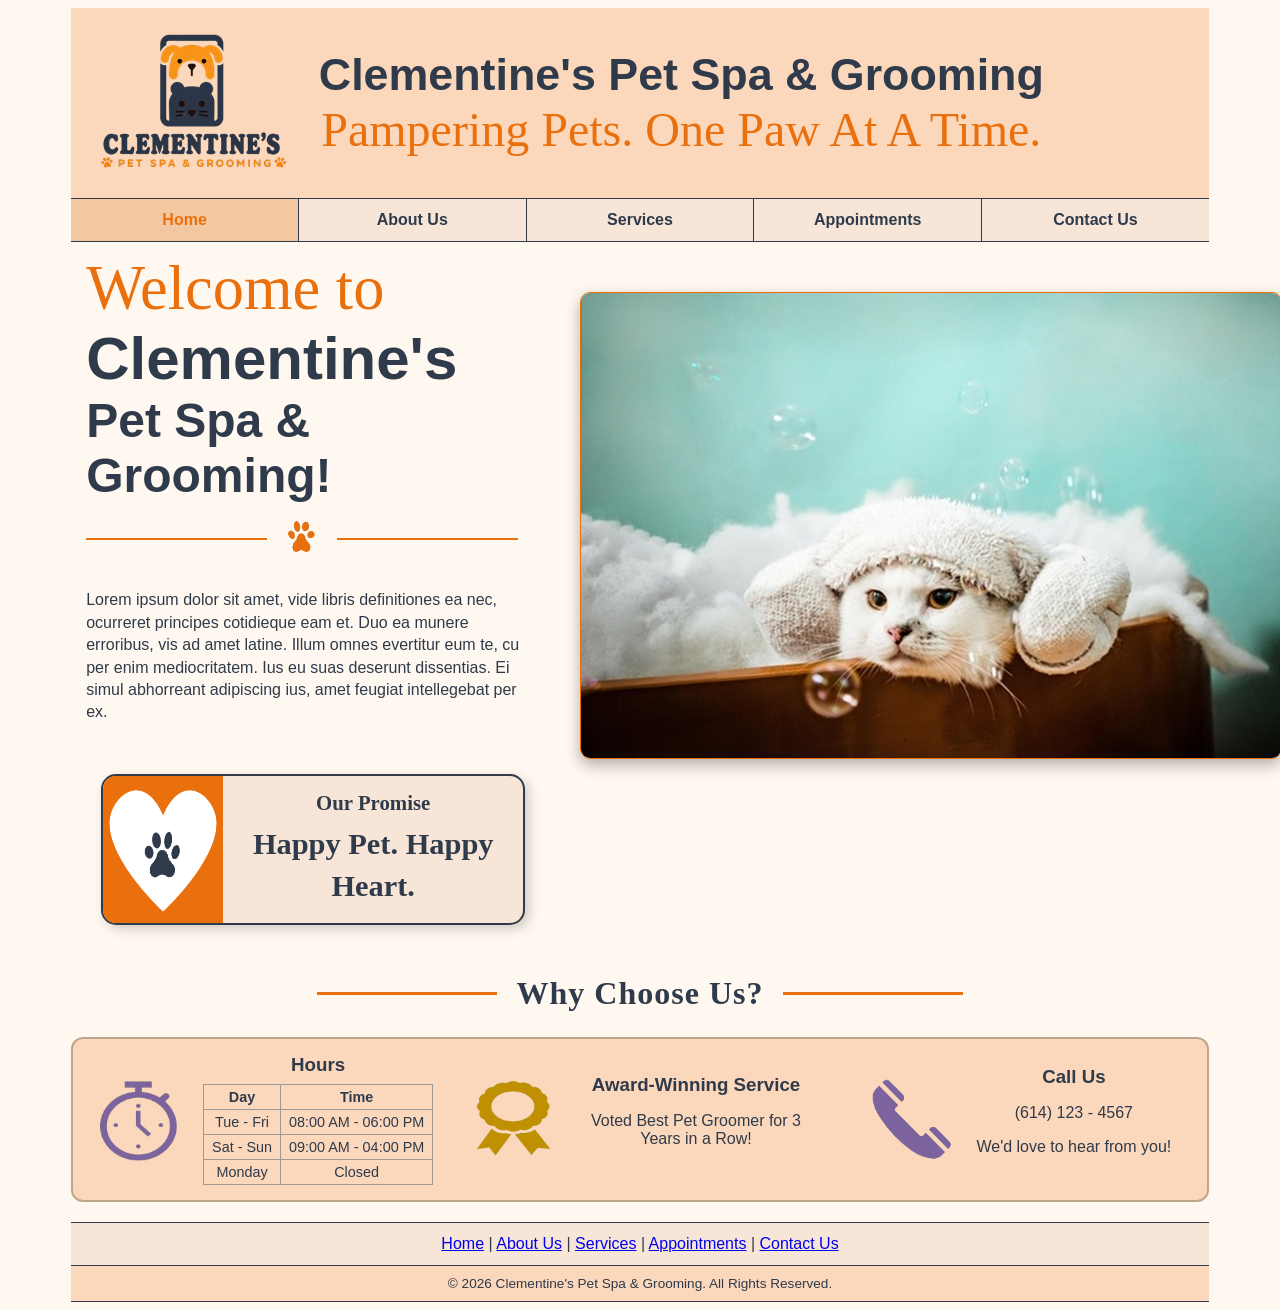
==== index.html @ 8df709b5 "Initial Commit" ====
<!doctype html>
<html lang="en">

<head>
	<meta charset="utf-8">
	<title>Clementine's Pet Spa & Grooming</title>
	
	<link rel="stylesheet" href="stylesheet.css">
	
	<style>
	
		.promise {
			border-radius: 15px;
			box-shadow: 4px 4px 12px rgba(0, 0, 0, 0.18);
		}


		.welcome > article img {
		    border: 1px solid #ea700d;

			border-radius: 10px;
			box-shadow: 0 6px 15px rgba(0, 0, 0, 0.3);
		}
		
		.section-divider h2 {
			letter-spacing: 1px;
		}

	
	</style>
</head>

<body>
	
	<div id="container">
	
	<!-- Header -->
	
	<header>
		
		<img src="images/logo.png"
			alt="Clementine's Pet Spa & Grooming logo" class="logo">
	
		<div>
		
			<h1>Clementine's Pet Spa & Grooming</h1>
		
		
			<p>Pampering Pets. One Paw At A Time.</p>
		
		</div>
		
    </header>
	
	<!-- Top Navigation-->
    <nav>
	
		<ul>
			<li><a href="#" id="current-page">Home</a></li>
			
			<li><a href="about.html">About Us</a></li>
			
			<li><a href="services.html">Services</a></li>
			
			<li><a href="appointments.html">Appointments</a></li>
			
			<li><a href="contact.html">Contact Us</a></li>
		</ul>
	
			
			
	</nav>
	
	<!-- Main Content -->
    <main>
		
		<!-- Welcome Section-->
		
		<section class="welcome">
		
		<div>
		
			<article>
		
				<h2>
					<span class="welcome-text">Welcome to</span><br>
					<span class="primary-text business-name">Clementine's</span><br> 
					Pet Spa & Grooming!
				
				</h2>
				
				<div class="welcome-divider">
				
					<div class="divider-line"></div>
					
						<img src="images/paw-icon.png"
							alt="Paw print">
							
					<div class="divider-line"></div>

				</div>
		
				<p>
					Lorem ipsum dolor sit amet, vide libris definitiones ea nec, ocurreret principes cotidieque eam et. 
					Duo ea munere erroribus, vis ad amet latine. Illum omnes evertitur eum te, cu per enim mediocritatem. 
					Ius eu suas deserunt dissentias. Ei simul abhorreant adipiscing ius, amet feugiat intellegebat per ex.
				</p>
			</article>
			
				<!-- Our Promise -->
				
			<article class="promise">
			
				<img src="images/heart-paw-icon.png"
					alt="Heart paw icon">
			
				<div>
					<h3 class="primary-text">Our Promise</h3>
		
					<p class="primary-text">
						Happy Pet. Happy Heart.
					</p>
					
				</div>
				
			</article>
			
		</div>
			
			<article>
			
				<img src="images/home-hero.jpg"
					alt="Cat relaxing in a spa towel">
			
			</article>
		
		</section>
		
		<!-- Why Choose Us -->
		
		<section class="why-choose">
		
		<div class="section-divider">
		
			<div class="section-line"></div>
			
			<h2 class="primary-text">Why Choose Us?</h2>
			
			<div class="section-line"></div>
			
		</div>
			
			<div class="features">
			
			<article class="feature">
			
				<img src="images/hours-icon.png"
					alt="Business hours icon">
					
				<div class="feature-content">
			
				<h3 class="primary-text">Hours</h3>
				
				
				<table>
					<tr>
						<th>Day</th>
						<th>Time</th>
					</tr>
					
					<tr>
						<td>Tue - Fri</td>
						<td>08:00 AM - 06:00 PM</td>
					</tr>
					
					<tr>
						<td>Sat - Sun</td>
						<td>09:00 AM - 04:00 PM</td>
					</tr>
					
					<tr>
						<td>Monday</td>
						<td>Closed</td>
					</tr>
				</table>
				</div>
					
			</article>
			
			<article class="feature">
			
				<img src="images/awards-icon.png"
					alt="Award ribbon icon">
					
				<div class="feature-content">
				
				<h3 class="primary-text">Award-Winning Service</h3>
				
				<p>Voted Best Pet Groomer for 3 Years in a Row!</p>
				
				</div>
				
			</article>
			
			<article class="feature">
			
				<img src="images/phone-icon.png"
					alt="Phone icon">
					
				<div class="feature-content">
				
				<h3 class="primary-text">Call Us</h3>
				
				<p>(614) 123 - 4567</p>
				
				<p>We'd love to hear from you!</p>
				
				</div>
				
			</article>
			
			</div>
			
		</section>

    </main>
	
	<!--Footer/Bottom Navigation-->
    <footer>
	
		<p>

			<a href="index.html" class="active">Home</a> |

			<a href="about.html">About Us</a> |

			<a href="services.html">Services</a> |

			<a href="appointments.html">Appointments</a> |

			<a href="contact.html">Contact Us</a>

        </p>
		
		<p>&copy; 2026 Clementine's Pet Spa & Grooming. All Rights Reserved.</p>

    </footer>
	
	</div>

</body>

</html>
---- stylesheet.css ----
@charset "utf-8";

/* ==== Home Page ==== */

/* Body */

body {
	background-color: #fff8f0;
	color: #2f3a4a;
	font-family: Arial, Helvetica, sans-serif;
}

/* Header*/

header {
	background-color: #fbd7bb;
	text-align: center;
	display: flex;
	align-items: center;
	padding: 20px;
}

header div {
	display: flex;
	flex: .85;
	text-align: center;
	flex-direction: column;
}
header h1 {
	margin: 0;
	font-family: Elephant, Georgia, sans-serif;
	font-size: 2.8em;
	color: #2f3a4a;
}

header p {
	margin: 2px 0 0 0;
	font-family: "Freestyle Script", "Brush Script MT", cursive;
	font-size: 3em;
	color: #ea700d;
}
.logo {
    margin-right: 15px;
    flex-shrink: 0;
}



/* Navigation*/

nav {
    background-color: #f7e6d7;
    border: 1px solid #2f3a4a;
    border-left: none;
    border-right: none;
}

nav ul {
    list-style-type: none;
    margin: 0;
    padding: 0;

    display: flex;
}

nav ul li {
    flex: 1;
    border-right: 1px solid #2f3a4a;
}

nav ul li:last-child {
    border-right: none;
}

nav ul li a {
    display: block;
	width: 100%;
	
	box-sizing: border-box;

    padding: 12px;

    text-align: center;
    text-decoration: none;

    color: #2f3a4a;
    font-weight: bold;
	
	transition: background-color 0.2s ease,
                color 0.2s ease;
}

nav ul li a:hover,
#current-page {
    background-color: #f3c7a2;
    color: #ea700d;
}




/* Main layout*/

#container {
	width: 90%;
	max-width: 1300px;
	margin: 0 auto;
}

.primary-text {
    color: #2f3a4a;
}

.welcome {
	display: flex;
	justify-content: space-between;
	align-items: flex-start;
	gap: 40px;
	margin-left: 15px;
	
}

.welcome div {
	flex: 1;
}

.welcome > article img {
	display: block;
	margin-top: 50px;
	margin-right: 15px;

}

.welcome h2 {
	margin-top: 10px;
	
	margin-bottom: 10px;
	color: #2f3a4a;
	font-family: Elephant, Georgia, sans-serif;
	font-size: 3em;
	line-height: 1.15;
	
}

.welcome-text {
	font-family: "Freestyle Script", "Brush Script MT", cursive;
	font-size: 1.3em;
	color: #ea700d;
	font-weight: normal;
}

.business-name {
	font-size: 1.25em;
	
}

.welcome-divider {
	display: flex;
	align-items: center;
	justify-content: center;
	margin-bottom: 25px;
	width: 95%;
}
.divider-line{
	flex: 1;
	height: 2px;
	background-color: #ea700d;
}
.welcome-divider img {
	width: 60px;
	height: auto;
	margin: 0 5px;
}

.welcome p {
	line-height: 1.4;
	margin-bottom: 50px;
	
}
.welcome > div > article:first-child p {
	max-width: 100%;
}

.promise {
	display: flex;
	align-items: stretch;
	
	width: 420px;
	border: 2px solid #2f3a4a;
	border-radius: 12px;
	overflow: hidden;
	background-color: #f7e6d7;
	margin: 15px;
}
.promise img {
	width:120px;
	height: auto;
	object-fit:fill;
	display: block;
}

.promise div {
	flex: 1;
	text-align: center;
	padding: 15px;
}

.promise h3 {
	margin: 0 0 8px;

	font-family: Georgia, serif;
	font-size: 1.3em;
}
.promise p {
    margin: 0;
    
    font-family: "Freestyle Script", "Brush Script MT", cursive;
    font-size: 1.9em;
	font-weight: bold;
}

.section-divider {
    display: flex;
    align-items: center;
    justify-content: center;

    gap: 20px;

    margin: 35px 0 25px;
	
}

.section-divider h2 {
    margin: 0;

    color: #2f3a4a;

    font-family: Elephant, Georgia, serif;

    font-size: 2em;
}
.section-line {
    width: 180px;
    height: 3px;

    background-color: #ea700d;

    flex: 0 0 180px;
}

.section-divider .divider-line {
    width: 80px;
}

.features {
	display: flex;
	
	border: 2px solid #bfa58a;
	border-radius: 12px;
	
	background: #fbd7bb;
	
	overflow: hidden;
	
	margin-bottom: 20px;
}

.feature {
	flex: 1;
	
	display:flex;
	justify-content: center;
	align-items: center;
	
	padding: 15px;
	
}

.feature-content {
  
	text-align: center;
}

.feature img {
    width: 100px;
    height: auto;

    margin-right: 12px;

    flex-shrink: 0;
}

.feature h3 {
    margin: 0 0 8px;
}

.feature table {
	border-collapse: collapse;
	font-size: 0.9em;
	margin: 8px auto 0;
}

.feature th,
.feature td {
    border: 1px solid #9a9a9a;
	padding: 4px 8px;
}
/* Footer*/

footer p:first-child {
	background-color: #f7e6d7;
	text-align: center;
	border-top: 1px solid #2f3a4a;
	border-bottom: 1px solid #2f3a4a;
	
	padding: 12px 0;
	
	margin: 0;
}
footer p:last-child {
    border-bottom: 1px solid #2f3a4a;

    text-align: center;

    padding: 10px 0;

    margin: 0;

    font-size: .85em;
	background-color: #fbd7bb;
}

/* ==== About Us/Services Page ==== */

.about,
.services {
	display: flex;
	justify-content: space-between;
	align-items: flex-start;
	gap: 40px;
	margin: 15px;
}

.about div,
.services div {
	flex: 1;
}

.about > article img,
.services > article img {
	display: block;
	margin-right: 15px;
	margin-top: 15px;
}

.about h2,
.services h2 {
	margin-top: 10px;
	margin-bottom: 10px;
	
	color: #2f3a4a;
	font-family: Elephant, Georgia, sans-serif;
	font-size: 3em;
	line-height: 1.15;
}

.about .welcome-divider,
.services .welcome-divider {
	width: 50%;
	margin-bottom: -50px;
	margin-top: -10px;
}

.services .welcome-divider {
	width: 57%
}

.about h3,
.services h3 {
	color: #ea700d;
	font-family: "Freestyle Script", "Brush Script MT", cursive;
	font-size: 3em;
	font-weight: normal;
	
	margin-bottom: 20px;
}

.about p,
.services p {
	line-height: 1.5;
	max-width: 90%;
	margin-bottom: -10px;
	margin-top: 35px;
}

.about ul,
.services ul {
	line-height: 2;
	margin-bottom: 20px;
	font-weight: bold;
}

.services h4 {
	margin-top: 50px;
	font-size: 1.3em;
}

/* ==== Appointments Page ==== */

.appointments {
    display: flex;
    justify-content: space-between;
    align-items: flex-start;

    gap: 40px;

    margin: 15px;
}

.appointments div {
    flex: 1;
}

.appointments h2 {
    margin-top: 10px;
    margin-bottom: 10px;

    color: #2f3a4a;
    font-family: Elephant, Georgia, serif;
    font-size: 3em;
    line-height: 1.15;
}

.appointments .welcome-divider {
	width: 74%;
	margin-bottom: -60px;
	margin-top: -10px;
}

.appointments h3 {
    color: #ea700d;
    font-family: "Freestyle Script", "Brush Script MT", cursive;
    font-size: 3.5em;
    font-weight: normal;

    margin-bottom: 25px;
}

.appointments p {
	line-height: 1.5;
	max-width:80%;
	margin-bottom: 30px;
}

.appointment-right {
	display: flex;
	flex-direction: column;
	align-items: center;
}
.appointment-right img {
    display: block;
    margin-bottom: 20px;
}

.how-it-works {
    width: 250px;

    padding: 15px;

    border: 2px solid #2f3a4a;
    border-radius: 12px;
	
	margin-right: -100px;
	margin-bottom: 40px;

    background-color: #f7e6d7;
}
.how-it-works h4 {
    margin-top: -10px;
    margin-bottom: 15px;

    text-align: center;

    color: #ea700d;

    font-family: "Freestyle Script", "Brush Script MT", cursive;
    font-size: 2.5em;
    font-weight: normal;
}
.how-it-works ol {
    padding-left: 20px;
    line-height: 1.8;
}

.form-row {
    display: flex;
    gap: 10px;

    margin-bottom: -20px;
}

.form-row p {
    flex: 1;
}

/* ==== Contact Us Page ==== */

.contact {
    display: flex;
    justify-content: space-between;
    align-items: flex-start;

    gap: 40px;

    margin: 15px;
}

.contact div {
    flex: 1;
}

.contact h2 {
    margin-top: 10px;
    margin-bottom: 10px;

    color: #2f3a4a;
    font-family: Elephant, Georgia, serif;
    font-size: 3em;
    line-height: 1.15;
}

.contact .welcome-divider {
	width: 50%;
	margin-bottom: -50px;
	margin-top: -10px;
}

.contact h3 {
    color: #ea700d;
    font-family: "Freestyle Script", "Brush Script MT", cursive;
    font-size: 3.5em;
    font-weight: normal;

    margin-bottom: 25px;
}
.contact p {
	line-height: 1.5;
	max-width:80%;
	margin-bottom: 30px;
}

.contact dl {
    margin-top: 30px;
}

.contact dt {
    display: flex;
    align-items: center;

    font-weight: bold;
    color: #2f3a4a;

    margin-top: 20px;
}

.contact dt img {
    width: 30px;
    height: auto;

    margin-right: 15px;

    flex-shrink: 0;
}

.contact dt img.small-icon {
    width: 45px;
	margin-left: -15px;
}

.contact dd {
    margin-left: 45px;
    margin-bottom: 20px;

    line-height: 1.5;
}
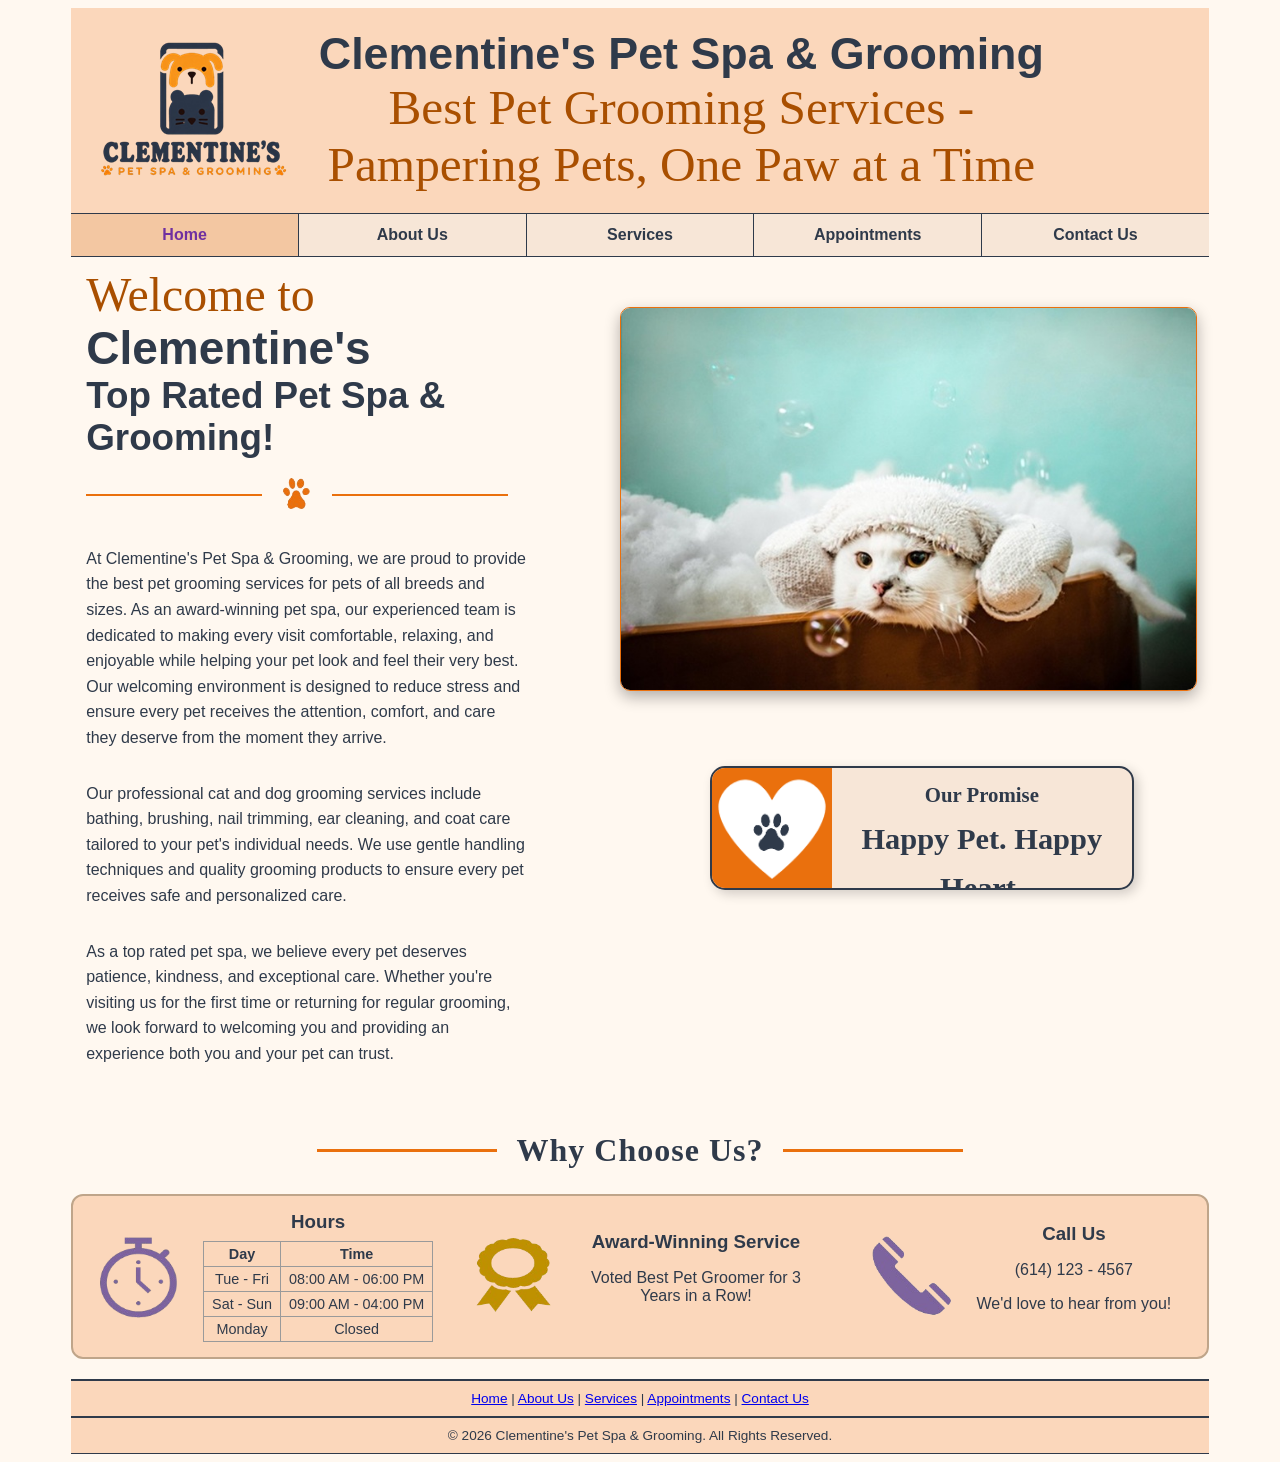
==== commit 9bafa89f: "Commit to test Replaced placeholder text and added content and responsiveness for different screen s" ====
--- a/index.html
+++ b/index.html
@@ -3,7 +3,11 @@
 
 <head>
 	<meta charset="utf-8">
-	<title>Clementine's Pet Spa & Grooming</title>
+	<meta name="viewport" content="width=device-width, initial-scale=1.0">
+	
+	<title>Clementine's - Best Pet Grooming Services</title>
+	
+	<meta name="description" content="Discover the best pet grooming services at Clementine's Pet Spa & Grooming with professional care for every pet.">
 	
 	<link rel="stylesheet" href="stylesheet.css">
 	
@@ -15,11 +19,10 @@
 		}
 
 
-		.welcome > article img {
-		    border: 1px solid #ea700d;
-
+		.hero-image img {
+			border: 1px solid #ea700d;
 			border-radius: 10px;
-			box-shadow: 0 6px 15px rgba(0, 0, 0, 0.3);
+			box-shadow: 0 6px 15px rgba(0,0,0,.3);
 		}
 		
 		.section-divider h2 {
@@ -36,24 +39,23 @@
 	
 	<!-- Header -->
 	
-	<header>
+	<header role="banner">
 		
 		<img src="images/logo.png"
-			alt="Clementine's Pet Spa & Grooming logo" class="logo">
+			alt="Clementine's Top Rated Pet Spa & Grooming logo" class="logo">
 	
 		<div>
 		
-			<h1>Clementine's Pet Spa & Grooming</h1>
-		
-		
-			<p>Pampering Pets. One Paw At A Time.</p>
-		
+			<h1>Clementine's Pet Spa & Grooming<br>
+				<span>Best Pet Grooming Services - Pampering Pets, One Paw at a Time</span>
+			</h1>
+						
 		</div>
 		
     </header>
 	
 	<!-- Top Navigation-->
-    <nav>
+    <nav role="navigation" aria-label="Primary Navigation">
 	
 		<ul>
 			<li><a href="#" id="current-page">Home</a></li>
@@ -72,20 +74,20 @@
 	</nav>
 	
 	<!-- Main Content -->
-    <main>
+    <main role="main">
 		
 		<!-- Welcome Section-->
 		
-		<section class="welcome">
-		
-		<div>
+		<section class="welcome" aria-labelledby="welcome-heading">
+		
+		<div class="welcome-left">
 		
 			<article>
 		
-				<h2>
+				<h2 id="welcome-heading">
 					<span class="welcome-text">Welcome to</span><br>
 					<span class="primary-text business-name">Clementine's</span><br> 
-					Pet Spa & Grooming!
+					 Top Rated Pet Spa & Grooming!
 				
 				</h2>
 				
@@ -101,13 +103,49 @@
 				</div>
 		
 				<p>
-					Lorem ipsum dolor sit amet, vide libris definitiones ea nec, ocurreret principes cotidieque eam et. 
-					Duo ea munere erroribus, vis ad amet latine. Illum omnes evertitur eum te, cu per enim mediocritatem. 
-					Ius eu suas deserunt dissentias. Ei simul abhorreant adipiscing ius, amet feugiat intellegebat per ex.
+					
+					At Clementine's Pet Spa & Grooming, we are proud to provide the best pet 
+					grooming services for pets of all breeds and sizes. As an award-winning pet spa, 
+					our experienced team is dedicated to making every visit comfortable, relaxing, 
+					and enjoyable while helping your pet look and feel their very best.
+					Our welcoming environment is designed to reduce stress and ensure every pet 
+					receives the attention, comfort, and care they deserve from the moment they arrive.
+
 				</p>
-			</article>
+					
+				<p>
+					Our professional cat and dog grooming services include bathing, brushing, nail trimming,
+					ear cleaning, and coat care tailored to your pet's individual needs. We use gentle handling
+					techniques and quality grooming products to ensure every pet receives safe and personalized care.
+				</p>
+				
+				<p>
+					As a top rated pet spa, we believe every pet deserves patience, kindness, and exceptional care. 
+					Whether you're visiting us for the first time or returning for regular grooming, we look forward
+					to welcoming you and providing an experience both you and your pet can trust.
+				</p>
+				
+				
+				
+				
+			</article>
+		
+		</div>
+		
+		<div class="welcome-right">
+		
+		<article class="hero-image">
+			
+				<img src="images/home-hero.jpg"
+					alt="Cat relaxing in a spa towel">
+			
+			</article>
+			
+		
 			
 				<!-- Our Promise -->
+				
+		
 				
 			<article class="promise">
 			
@@ -124,27 +162,22 @@
 				</div>
 				
 			</article>
-			
-		</div>
-			
-			<article>
-			
-				<img src="images/home-hero.jpg"
-					alt="Cat relaxing in a spa towel">
-			
-			</article>
+		</div>
+		
+			
+			
 		
 		</section>
 		
 		<!-- Why Choose Us -->
 		
-		<section class="why-choose">
+		<section class="why-choose" aria-labelledby="why-choose-heading">
 		
 		<div class="section-divider">
 		
 			<div class="section-line"></div>
 			
-			<h2 class="primary-text">Why Choose Us?</h2>
+			<h2 id="why-choose-heading" class="primary-text">Why Choose Us?</h2>
 			
 			<div class="section-line"></div>
 			
@@ -226,11 +259,13 @@
     </main>
 	
 	<!--Footer/Bottom Navigation-->
-    <footer>
+    <footer role="contentinfo">
+	
+		<nav aria-label="Footer Navigation">
 	
 		<p>
 
-			<a href="index.html" class="active">Home</a> |
+			<a href="index.html">Home</a> |
 
 			<a href="about.html">About Us</a> |
 
@@ -241,6 +276,7 @@
 			<a href="contact.html">Contact Us</a>
 
         </p>
+		</nav>
 		
 		<p>&copy; 2026 Clementine's Pet Spa & Grooming. All Rights Reserved.</p>
 
--- a/stylesheet.css
+++ b/stylesheet.css
@@ -33,11 +33,13 @@
 	color: #2f3a4a;
 }
 
-header p {
+header span {
 	margin: 2px 0 0 0;
 	font-family: "Freestyle Script", "Brush Script MT", cursive;
-	font-size: 3em;
-	color: #ea700d;
+	font-size: 1.1em;
+	font-weight: normal;
+	color: #A94F00;
+	
 }
 .logo {
     margin-right: 15px;
@@ -93,7 +95,7 @@
 nav ul li a:hover,
 #current-page {
     background-color: #f3c7a2;
-    color: #ea700d;
+    color: #7030A0;
 }
 
 
@@ -124,10 +126,12 @@
 	flex: 1;
 }
 
-.welcome > article img {
+.hero-image img{
 	display: block;
 	margin-top: 50px;
 	margin-right: 15px;
+	margin-left: 50px;
+	max-width:90%;
 
 }
 
@@ -137,7 +141,7 @@
 	margin-bottom: 10px;
 	color: #2f3a4a;
 	font-family: Elephant, Georgia, sans-serif;
-	font-size: 3em;
+	font-size: 2.3em;
 	line-height: 1.15;
 	
 }
@@ -145,7 +149,7 @@
 .welcome-text {
 	font-family: "Freestyle Script", "Brush Script MT", cursive;
 	font-size: 1.3em;
-	color: #ea700d;
+	color: #A94F00;
 	font-weight: normal;
 }
 
@@ -173,8 +177,9 @@
 }
 
 .welcome p {
-	line-height: 1.4;
-	margin-bottom: 50px;
+	line-height: 1.6;
+	margin-bottom: 30px;
+	font-size: 1rem;
 	
 }
 .welcome > div > article:first-child p {
@@ -185,12 +190,15 @@
 	display: flex;
 	align-items: stretch;
 	
+	
 	width: 420px;
+	height: 120px;
 	border: 2px solid #2f3a4a;
 	border-radius: 12px;
 	overflow: hidden;
 	background-color: #f7e6d7;
-	margin: 15px;
+	margin: 75px;
+	margin-left: 140px;
 }
 .promise img {
 	width:120px;
@@ -351,6 +359,10 @@
 	display: block;
 	margin-right: 15px;
 	margin-top: 15px;
+	
+	border: 1px solid #ea700d;
+	border-radius: 10px;
+	box-shadow: 0 6px 15px rgba(0,0,0,.3);
 }
 
 .about h2,
@@ -377,7 +389,7 @@
 
 .about h3,
 .services h3 {
-	color: #ea700d;
+	color: #A94F00;
 	font-family: "Freestyle Script", "Brush Script MT", cursive;
 	font-size: 3em;
 	font-weight: normal;
@@ -387,9 +399,9 @@
 
 .about p,
 .services p {
-	line-height: 1.5;
+	line-height: 1.6;
 	max-width: 90%;
-	margin-bottom: -10px;
+	margin-bottom:30px;
 	margin-top: 35px;
 }
 
@@ -422,6 +434,482 @@
 }
 
 .appointments h2 {
+    margin-top: 25px;
+    margin-bottom: 10px;
+
+    color: #2f3a4a;
+    font-family: Elephant, Georgia, serif;
+    font-size: 2.5em;
+    line-height: 1.15;
+}
+
+.appointments .welcome-divider {
+	width: 93%;
+	margin-bottom: -60px;
+	margin-top: -10px;
+}
+
+.appointments h3 {
+    color: #A94F00;
+    font-family: "Freestyle Script", "Brush Script MT", cursive;
+    font-size: 3.5em;
+    font-weight: normal;
+
+    margin-bottom: 25px;
+}
+
+.appointments p {
+	line-height: 1.6;
+	max-width:80%;
+	margin-bottom: 30px;
+}
+
+.appointment-right {
+	display: flex;
+	flex-direction: column;
+	align-items: center;
+}
+.appointment-right img {
+    display: block;
+    margin-bottom: 20px;
+	border: 1px solid #ea700d;
+	border-radius: 10px;
+	box-shadow: 0 6px 15px rgba(0,0,0,.3);
+}
+/* === How It Works Card === */
+
+.how-it-works {
+    width: 290px;
+
+    padding: 25px;
+
+    border: 2px solid #2f3a4a;
+    border-radius: 12px;
+	margin-top: 60px;
+	margin-right: -100px;
+	margin-bottom: 80px;
+	margin-left: -95px;
+
+    background-color: #f7e6d7;
+}
+.how-it-works h4 {
+    margin-top: -10px;
+    margin-bottom: 15px;
+	
+
+    text-align: center;
+
+    color: #A94F00;
+
+    font-family: "Freestyle Script", "Brush Script MT", cursive;
+    font-size: 2.5em;
+    font-weight: normal;
+}
+.how-it-works ol {
+    padding-left: 20px;
+    line-height: 1.6;
+	width: 100%;
+	font-weight: bold;
+	font: #2f3a4a;
+	
+}
+.how-it-works ol li {
+	margin-bottom: 10px;
+}
+/*=== Form CSS ===*/
+
+.form-columns {
+    display: flex;
+    gap: 45px;
+    margin-top: 20px;
+}
+
+.left-column,
+.right-column {
+    flex: 1;
+}
+
+/* Updated spacing for the appointment form layout*/
+.left-column p,
+.right-column p {
+	margin-bottom: 35px;
+}
+/*Letft and right form columns styling*/
+
+.right-column {
+	margin-left: 30px;
+}
+	
+.form-columns label {
+ 
+    font-weight: bold;
+}
+
+.date-time-row {
+    display: flex;
+    gap: 15px;
+}
+
+.date-time-row p {
+    flex: 1;
+}
+
+.pet-details {
+    display: flex;
+    align-items: flex-start;
+    gap: 74px;
+}
+.pet-weight {
+	margin-top: -5px;
+
+}
+
+.pet-weight input {
+    width: 120px;
+	height: 25px;
+
+}
+
+label {
+    display: block;
+    font-weight: bold;
+    margin-bottom: -20px;
+}
+textarea {
+    width: 100%;
+    min-height: 130px;
+	resize: none;
+}
+
+fieldset {
+	border: 1px solid #2f3a4a;
+	padding: 15px;
+	margin-top: 20px;
+	margin-bottom: 5px;
+	background-color: #FDEBDD;
+}
+
+legend {
+	font-weight: bold;
+	color: #2f3a4a;
+	padding: 0 8px;
+	
+}
+.right-column p:nth-child(3) {
+    margin-top: 50px;
+}
+
+.required-note {
+	font-size: 0.8em;
+	font-style: italic;
+	color: #2f3a4a;
+	margin-top: -15px;
+	margin-bottom: 30px;
+	margin-left: 8px;
+}
+.required-asterisk {
+	color: #A94F00;
+	font-weight: bold;
+}
+
+input[type="text"],
+input[type="email"],
+input[type="tel"],
+input[type="date"],
+input[type="time"],
+select,
+textarea {
+	
+	display: block;
+
+    width: 120%;
+
+    padding: 8px;
+
+    font-size: .95em;
+
+    font-family: Arial, sans-serif;
+
+    border: 1px solid #c9c9c9;
+
+    border-radius: 5px;
+
+    background: #fff;
+
+    color: #2f3a4a;
+
+    box-sizing: border-box;
+}
+
+input[type="date"],
+input[type="time"],
+select,
+textarea {
+	
+	display: block;
+
+    width: 100%;
+	
+
+    padding: 8px;
+
+    font-size: .95em;
+
+    font-family: Arial, sans-serif;
+
+    border: 1px solid #c9c9c9;
+
+    border-radius: 5px;
+
+    background: #fff;
+
+    color: #2f3a4a;
+
+    box-sizing: border-box;
+}
+input[type="number"],
+select,
+textarea {
+	
+	display: block;
+	
+	border: 1px solid #c9c9c9;
+
+    border-radius: 5px;
+
+    background: #fff;
+
+    color: #2f3a4a;
+
+    box-sizing: border-box;
+}
+	
+
+input:focus,
+select:focus,
+textarea:focus {
+    border-color: #ea700d;
+    outline: none;
+    box-shadow: 0 0 5px rgba(234, 112, 13, 0.3);
+}
+
+::placeholder {
+	color: #888;
+	font-style: italic;
+}
+
+select {
+	cursor: pointer;
+}
+
+.pet-type {
+    border: none;
+    padding: 0;
+    margin: 0 0 22px;
+}
+
+.pet-type legend {
+    font-weight: bold;
+    color: #2f3a4a;
+    margin-bottom: 8px;
+}
+/*Radio and checkbox*/
+
+input[type="radio"],
+input[type="checkbox"] {
+    display: inline-block;
+}
+.radio-group {
+    display: flex;
+    align-items: center;
+    gap: 12px;
+}
+input[type="radio"] {
+    width: auto;
+    margin: 0;
+}
+.radio-group label {
+	font-weight: normal;
+	margin-bottom: 0;
+}
+
+.text-reminders-checkbox {
+    display: flex;
+    align-items: center;
+    gap: 8px;
+}
+
+.text-reminders-checkbox label {
+    font-weight: normal;
+    margin-bottom: 0;
+	font-size: .9em;
+	max-width: 120%;
+}
+
+/*Updated submit button styling*/
+
+.submit-button input[type="submit"] {
+    background-color: #A94F00;
+    color: white;
+
+    border: none;
+    border-radius: 18px;
+
+    padding: 22px 34px;
+
+    font-size: 1em;
+    font-weight: bold;
+
+    cursor: pointer;
+
+    transition: background-color 0.3s ease,
+                transform 0.2s ease,
+                box-shadow 0.2s ease;
+}
+
+
+.submit-button input[type="submit"]:hover {
+    background-color: #c95f08;
+
+    box-shadow: 0 4px 10px rgba(0,0,0,.15);
+
+    transform: translateY(-2px);
+}
+
+.submit-button input[type="submit"]:active {
+    transform: translateY(0);
+}
+
+.submit-button {
+    text-align: right;
+    margin-top: 70px;
+	margin-left: -40px;
+}
+
+
+/*=== FAQ ===*/
+
+.FAQ{
+    margin:50px 20px;
+}
+
+.FAQ h4{
+    color:#A94F00;
+    font-family:"Freestyle Script","Brush Script MT",cursive;
+    font-size:3.5em;
+    font-weight:normal;
+    margin-bottom:80px;
+}
+
+.FAQ details{
+
+    background:#f7e6d7;
+    border:2px solid #2f3a4a;
+    border-radius:10px;
+
+    margin-bottom:15px;
+
+    overflow:hidden;
+
+    transition:.3s;
+}
+
+.FAQ details:hover{
+
+    box-shadow:0 4px 12px rgba(0,0,0,.15);
+	background:#fff7f0;
+    border-color:#ea700d;
+    transition:.25s;
+
+}
+
+.FAQ summary{
+
+    cursor:pointer;
+
+    padding:16px 20px;
+
+    font-size:1.05em;
+    font-weight:bold;
+
+    color:#2f3a4a;
+
+    list-style:none;
+
+}
+
+.FAQ summary::-webkit-details-marker{
+
+    display:none;
+
+}
+
+.FAQ summary::before{
+
+    content:"+";
+
+    color:#ea700d;
+
+    font-size:1.5em;
+
+    font-weight:bold;
+
+    margin-right:12px;
+
+}
+
+.FAQ details[open] summary::before{
+
+    content:"–";
+
+}
+.FAQ details[open]{
+
+    padding-bottom:10px;
+
+}
+
+.FAQ p{
+
+    padding:0 20px 18px 52px;
+
+    line-height:1.6;
+
+    margin:0;
+
+    max-width:100%;
+	
+    padding-top:15px;
+
+
+}
+.FAQ .welcome-divider {
+	width: 100%;
+	margin-bottom: -50px;
+	margin-top: -10px;
+}
+	
+
+
+	
+
+/* ==== Contact Us Page ==== */
+
+.contact {
+    display: flex;
+    justify-content: space-between;
+    align-items: flex-start;
+
+    gap: 40px;
+
+    margin: 15px;
+}
+
+.contact div {
+    flex: 1;
+}
+
+.contact h2 {
     margin-top: 10px;
     margin-bottom: 10px;
 
@@ -431,104 +919,6 @@
     line-height: 1.15;
 }
 
-.appointments .welcome-divider {
-	width: 74%;
-	margin-bottom: -60px;
-	margin-top: -10px;
-}
-
-.appointments h3 {
-    color: #ea700d;
-    font-family: "Freestyle Script", "Brush Script MT", cursive;
-    font-size: 3.5em;
-    font-weight: normal;
-
-    margin-bottom: 25px;
-}
-
-.appointments p {
-	line-height: 1.5;
-	max-width:80%;
-	margin-bottom: 30px;
-}
-
-.appointment-right {
-	display: flex;
-	flex-direction: column;
-	align-items: center;
-}
-.appointment-right img {
-    display: block;
-    margin-bottom: 20px;
-}
-
-.how-it-works {
-    width: 250px;
-
-    padding: 15px;
-
-    border: 2px solid #2f3a4a;
-    border-radius: 12px;
-	
-	margin-right: -100px;
-	margin-bottom: 40px;
-
-    background-color: #f7e6d7;
-}
-.how-it-works h4 {
-    margin-top: -10px;
-    margin-bottom: 15px;
-
-    text-align: center;
-
-    color: #ea700d;
-
-    font-family: "Freestyle Script", "Brush Script MT", cursive;
-    font-size: 2.5em;
-    font-weight: normal;
-}
-.how-it-works ol {
-    padding-left: 20px;
-    line-height: 1.8;
-}
-
-.form-row {
-    display: flex;
-    gap: 10px;
-
-    margin-bottom: -20px;
-}
-
-.form-row p {
-    flex: 1;
-}
-
-/* ==== Contact Us Page ==== */
-
-.contact {
-    display: flex;
-    justify-content: space-between;
-    align-items: flex-start;
-
-    gap: 40px;
-
-    margin: 15px;
-}
-
-.contact div {
-    flex: 1;
-}
-
-.contact h2 {
-    margin-top: 10px;
-    margin-bottom: 10px;
-
-    color: #2f3a4a;
-    font-family: Elephant, Georgia, serif;
-    font-size: 3em;
-    line-height: 1.15;
-}
-
 .contact .welcome-divider {
 	width: 50%;
 	margin-bottom: -50px;
@@ -536,50 +926,285 @@
 }
 
 .contact h3 {
-    color: #ea700d;
+    color: #A94F00;
+    font-family: "Freestyle Script", "Brush Script MT", cursive;
+    font-size: 3em;
+    font-weight: normal;
+
+    margin-bottom: 25px;
+}
+.contact p {
+	line-height: 1.6;
+	max-width:100%;
+	margin-bottom: 30px;
+}
+.contact-hero-image img {
+	border: 1px solid #ea700d;
+	border-radius: 10px;
+	box-shadow: 0 6px 15px rgba(0,0,0,.3);
+	
+	margin-top: 30px;
+	margin-left: 180px;
+}
+
+.contact dl {
+    margin-top: 30px;
+}
+
+.contact dt {
+    display: flex;
+    align-items: center;
+
+    font-weight: bold;
+    color: #2f3a4a;
+
+    margin-top: 20px;
+}
+
+.contact dt img {
+    width: 30px;
+    height: auto;
+
+    margin-right: 15px;
+
+    flex-shrink: 0;
+}
+
+.contact dt img.small-icon {
+    width: 45px;
+	margin-left: -15px;
+}
+
+.contact dd {
+    margin-left: 45px;
+    margin-bottom: 20px;
+
+    line-height: 1.5;
+}
+
+/*=== Careers ===*/
+
+.careers{
+
+    margin:60px auto;
+
+    padding:35px;
+
+    max-width:850px;
+
+    background:#f7e6d7;
+
+    border:2px solid #2f3a4a;
+
+    border-radius:12px;
+
+    box-shadow:4px 4px 12px rgba(0,0,0,.15);
+
+}
+
+.careers-heading{
+
+    display:flex;
+
+    justify-content:center;
+
+    align-items:center;
+
+    gap:12px;
+
+    margin-bottom:25px;
+	
+	
+}
+
+.careers .primary-text {
+	
+	color: #A94F00;
     font-family: "Freestyle Script", "Brush Script MT", cursive;
     font-size: 3.5em;
     font-weight: normal;
 
     margin-bottom: 25px;
-}
-.contact p {
-	line-height: 1.5;
-	max-width:80%;
-	margin-bottom: 30px;
-}
-
-.contact dl {
-    margin-top: 30px;
-}
-
-.contact dt {
-    display: flex;
-    align-items: center;
-
-    font-weight: bold;
-    color: #2f3a4a;
-
-    margin-top: 20px;
-}
-
-.contact dt img {
-    width: 30px;
-    height: auto;
-
-    margin-right: 15px;
-
-    flex-shrink: 0;
-}
-
-.contact dt img.small-icon {
-    width: 45px;
-	margin-left: -15px;
-}
-
-.contact dd {
-    margin-left: 45px;
-    margin-bottom: 20px;
-
-    line-height: 1.5;
-}
+	margin-top: -10px;
+}
+	
+
+.careers-heading img{
+
+    width:84px;
+
+    height:auto;
+	margin-top: -40px;
+
+}
+
+.careers p{
+
+    line-height:1.7;
+
+    margin-bottom:18px;
+	
+	font-size: 1em;
+
+}
+
+.careers p:last-child{
+
+    margin-bottom:0;
+
+}
+
+.careers a{
+
+    color:#A94F00;
+
+    font-weight:bold;
+
+    text-decoration:none;
+
+}
+
+.careers a:hover{
+
+    text-decoration:underline;
+
+}
+
+/*=== Responsive Enhancements ===*/
+
+img{
+    max-width:100%;
+    height:auto;
+}
+
+@media (max-width:992px){
+
+    .welcome,
+    .about,
+    .services,
+    .appointments,
+    .contact{
+        flex-direction:column;
+        align-items:center;
+        gap:30px;
+    }
+
+    .hero-image img,
+    .contact-hero-image img,
+    .about > article img,
+    .services > article img,
+    .appointment-right img{
+        margin:30px auto;
+    }
+
+    .promise{
+        margin:40px auto;
+        max-width:100%;
+    }
+
+    .how-it-works{
+        margin:40px auto;
+        max-width:100%;
+    }
+
+    .features{
+        flex-direction:column;
+    }
+
+    .form-columns{
+        flex-direction:column;
+        gap:20px;
+    }
+
+    .right-column{
+        margin-left:0;
+    }
+
+    .submit-button{
+        text-align:center;
+        margin:40px 0 0;
+    }
+
+    input[type="text"],
+    input[type="email"],
+    input[type="tel"]{
+        width:100%;
+    }
+
+    .pet-details{
+        flex-direction:column;
+        gap:20px;
+    }
+
+    .date-time-row{
+        flex-direction:column;
+        gap:0;
+    }
+}
+
+@media (max-width:768px){
+
+    header{
+        flex-direction:column;
+        text-align:center;
+    }
+
+    .logo{
+        margin:0 0 15px;
+    }
+
+    header h1{
+        font-size:2rem;
+    }
+
+    .welcome h2,
+    .about h2,
+    .services h2,
+    .appointments h2,
+    .contact h2{
+        font-size:2.2rem;
+        text-align:center;
+    }
+
+    nav ul{
+        flex-direction:column;
+    }
+
+    nav ul li{
+        border-right:none;
+        border-bottom:1px solid #2f3a4a;
+    }
+
+    nav ul li:last-child{
+        border-bottom:none;
+    }
+
+    .section-divider{
+        flex-direction:column;
+        gap:10px;
+    }
+
+    .section-line{
+        width:120px;
+        flex:0 0 auto;
+    }
+
+    .promise,
+    .careers,
+    .how-it-works{
+        width:100%;
+        box-sizing:border-box;
+    }
+
+    .contact dd{
+        margin-left:0;
+    }
+
+    .FAQ h4,
+    .appointments h3,
+    .contact h3,
+    .about h3,
+    .services h3{
+        text-align:center;
+    }
+}
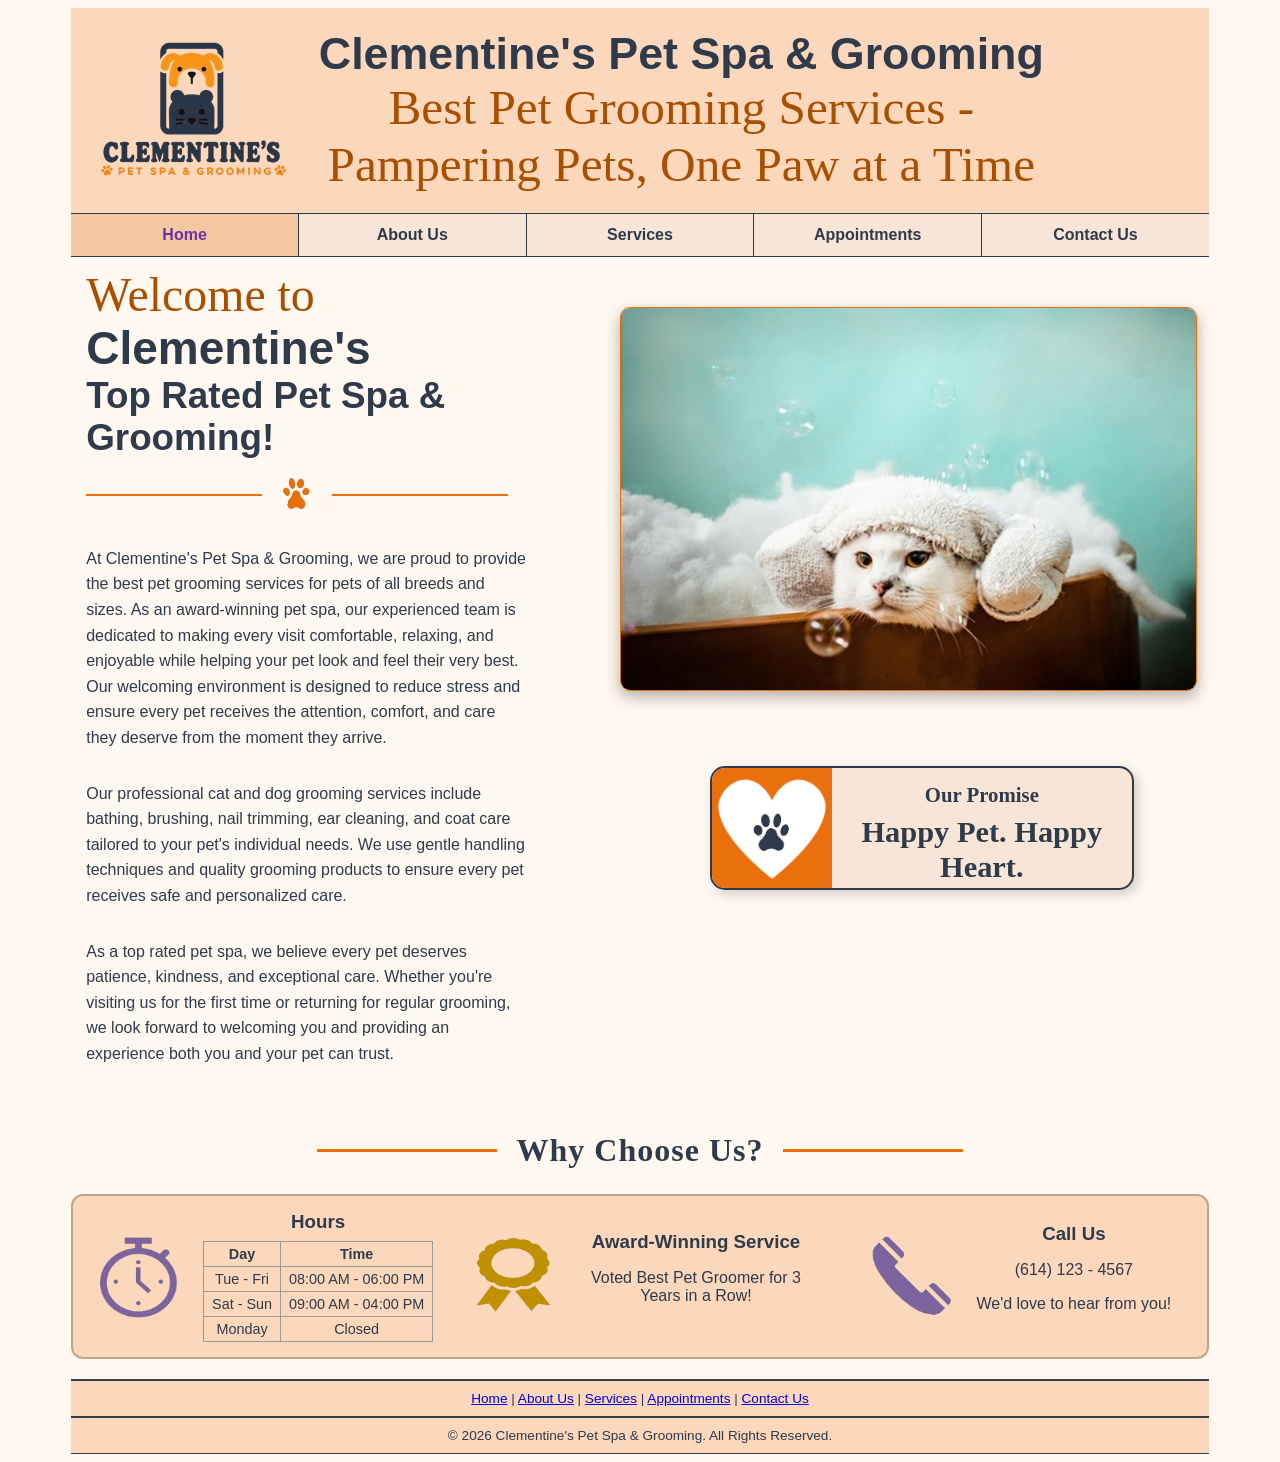
==== commit 78e0d552: "Cleaned up code with role attributes" ====
--- a/index.html
+++ b/index.html
@@ -39,7 +39,7 @@
 	
 	<!-- Header -->
 	
-	<header role="banner">
+	<header>
 		
 		<img src="images/logo.png"
 			alt="Clementine's Top Rated Pet Spa & Grooming logo" class="logo">
@@ -55,7 +55,7 @@
     </header>
 	
 	<!-- Top Navigation-->
-    <nav role="navigation" aria-label="Primary Navigation">
+    <nav aria-label="Primary Navigation">
 	
 		<ul>
 			<li><a href="#" id="current-page">Home</a></li>
@@ -74,15 +74,15 @@
 	</nav>
 	
 	<!-- Main Content -->
-    <main role="main">
+    <main>
 		
 		<!-- Welcome Section-->
 		
 		<section class="welcome" aria-labelledby="welcome-heading">
 		
-		<div class="welcome-left">
-		
-			<article>
+		<div class="welcome-left" role="region" aria-label="Welcome Details">
+		
+			
 		
 				<h2 id="welcome-heading">
 					<span class="welcome-text">Welcome to</span><br>
@@ -91,7 +91,7 @@
 				
 				</h2>
 				
-				<div class="welcome-divider">
+				<div class="welcome-divider" role="presentation">
 				
 					<div class="divider-line"></div>
 					
@@ -128,18 +128,18 @@
 				
 				
 				
-			</article>
+			
 		
 		</div>
 		
 		<div class="welcome-right">
 		
-		<article class="hero-image">
+		<div class="hero-image">
 			
 				<img src="images/home-hero.jpg"
 					alt="Cat relaxing in a spa towel">
 			
-			</article>
+			</div>
 			
 		
 			
@@ -155,9 +155,9 @@
 				<div>
 					<h3 class="primary-text">Our Promise</h3>
 		
-					<p class="primary-text">
+					<h4 class="primary-text">
 						Happy Pet. Happy Heart.
-					</p>
+					</h4>
 					
 				</div>
 				
@@ -173,7 +173,7 @@
 		
 		<section class="why-choose" aria-labelledby="why-choose-heading">
 		
-		<div class="section-divider">
+		<div class="section-divider" role="presentation">
 		
 			<div class="section-line"></div>
 			
@@ -196,6 +196,7 @@
 				
 				
 				<table>
+				
 					<tr>
 						<th>Day</th>
 						<th>Time</th>
@@ -259,7 +260,7 @@
     </main>
 	
 	<!--Footer/Bottom Navigation-->
-    <footer role="contentinfo">
+    <footer>
 	
 		<nav aria-label="Footer Navigation">
 	
--- a/stylesheet.css
+++ b/stylesheet.css
@@ -219,7 +219,7 @@
 	font-family: Georgia, serif;
 	font-size: 1.3em;
 }
-.promise p {
+.promise h4 {
     margin: 0;
     
     font-family: "Freestyle Script", "Brush Script MT", cursive;
@@ -354,16 +354,21 @@
 	flex: 1;
 }
 
-.about > article img,
-.services > article img {
+.hero img{
 	display: block;
 	margin-right: 15px;
 	margin-top: 15px;
+	margin-left: 120px;
+	
 	
 	border: 1px solid #ea700d;
 	border-radius: 10px;
 	box-shadow: 0 6px 15px rgba(0,0,0,.3);
 }
+.services .hero img {
+	margin-left: 150px;
+}
+
 
 .about h2,
 .services h2 {
@@ -400,7 +405,7 @@
 .about p,
 .services p {
 	line-height: 1.6;
-	max-width: 90%;
+	max-width: 100%;
 	margin-bottom:30px;
 	margin-top: 35px;
 }
@@ -460,8 +465,8 @@
 
 .appointments p {
 	line-height: 1.6;
-	max-width:80%;
-	margin-bottom: 30px;
+	max-width:100%;
+	margin-bottom: 40px;
 }
 
 .appointment-right {
@@ -471,11 +476,20 @@
 }
 .appointment-right img {
     display: block;
-    margin-bottom: 20px;
+   
+	margin-top: 50px;
+	margin-left: 60px;
 	border: 1px solid #ea700d;
 	border-radius: 10px;
 	box-shadow: 0 6px 15px rgba(0,0,0,.3);
-}
+	width: 80%;
+}
+
+.appointment-right .page-banner img {
+	width:65%;
+	margin-left: 120px;
+}
+	
 /* === How It Works Card === */
 
 .how-it-works {
@@ -488,7 +502,7 @@
 	margin-top: 60px;
 	margin-right: -100px;
 	margin-bottom: 80px;
-	margin-left: -95px;
+	
 
     background-color: #f7e6d7;
 }
@@ -510,7 +524,7 @@
     line-height: 1.6;
 	width: 100%;
 	font-weight: bold;
-	font: #2f3a4a;
+	
 	
 }
 .how-it-works ol li {
@@ -587,6 +601,7 @@
 	margin-top: 20px;
 	margin-bottom: 5px;
 	background-color: #FDEBDD;
+	width: 120%;
 }
 
 legend {
@@ -622,7 +637,7 @@
 	
 	display: block;
 
-    width: 120%;
+    width: 100%;
 
     padding: 8px;
 
@@ -838,11 +853,7 @@
 
 }
 
-.FAQ summary::-webkit-details-marker{
-
-    display:none;
-
-}
+
 
 .FAQ summary::before{
 
